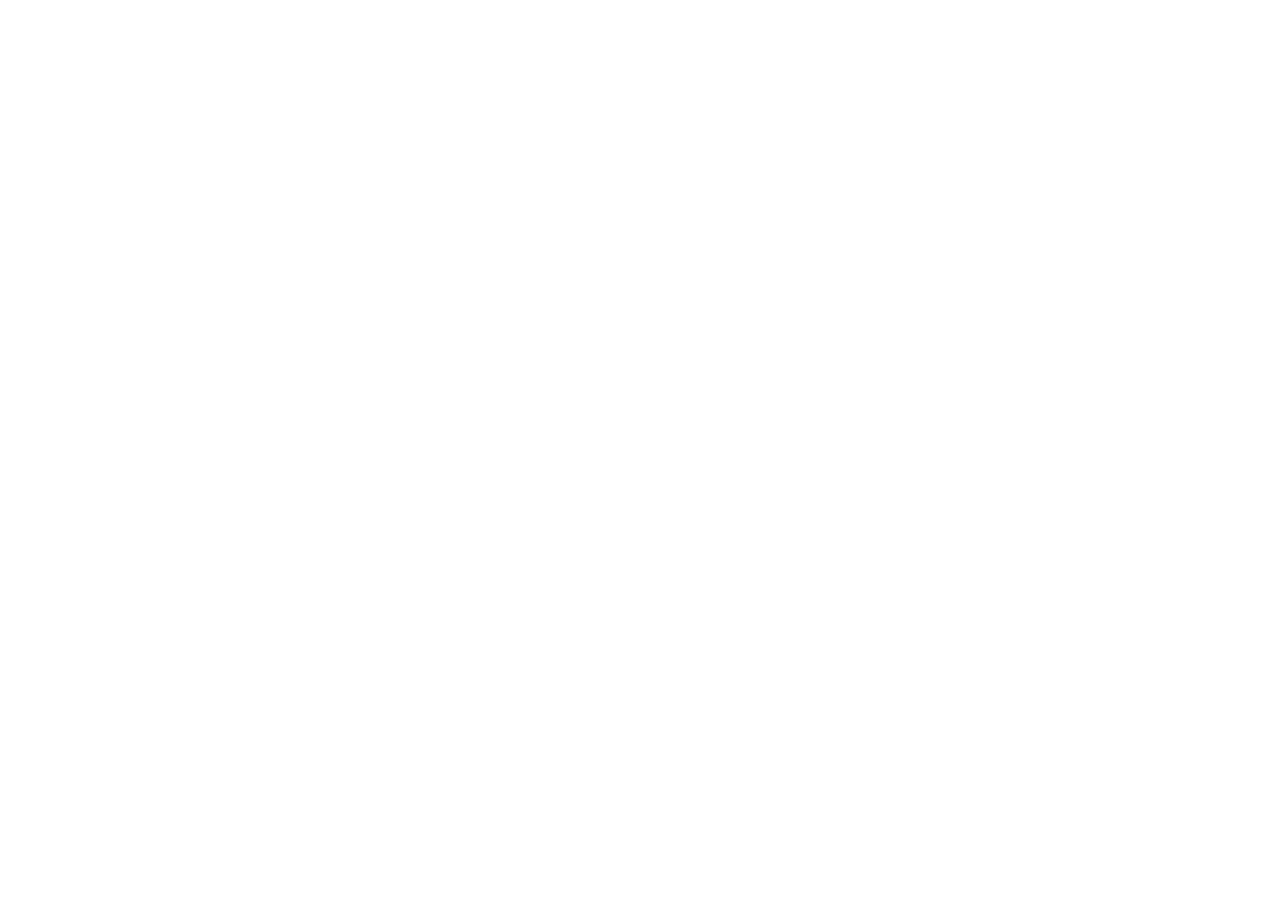
==== OLIMPO.HTML @ ba2e9223 "Segunda prueba" ====
<!DOCTYPE html>
<html lang="en">

<head>
    <meta charset="UTF-8">
    <meta name="viewport" content="width=device-width, initial-scale=1.0">
    <title>OLIMPO</title>
</head>

<body>

</body>

</html>
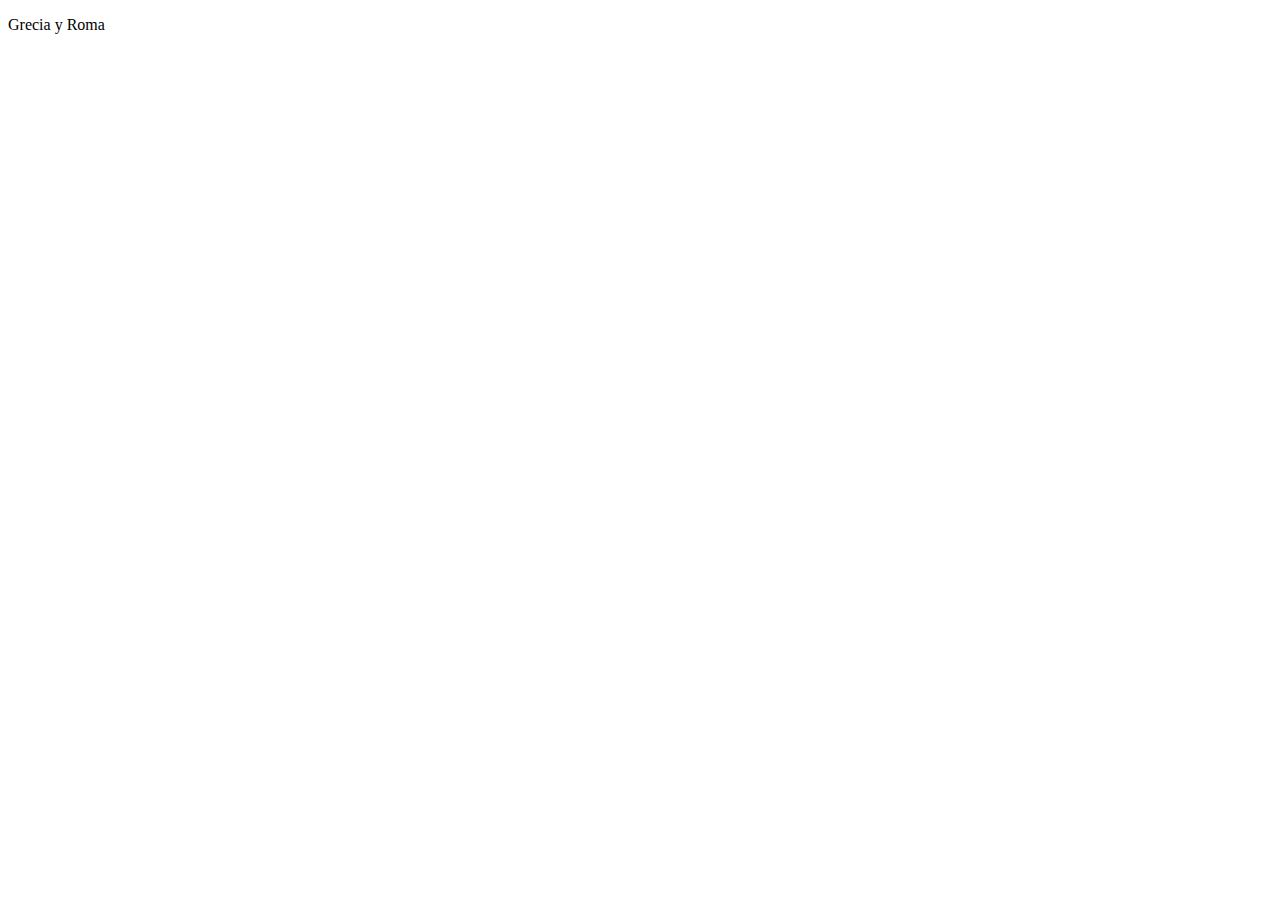
==== commit 71d0e898: "Segunda prueba" ====
--- a/OLIMPO.HTML
+++ b/OLIMPO.HTML
@@ -1,14 +1,11 @@
 <!DOCTYPE html>
 <html lang="en">
-
 <head>
     <meta charset="UTF-8">
     <meta name="viewport" content="width=device-width, initial-scale=1.0">
     <title>OLIMPO</title>
 </head>
-
 <body>
-
+       <p>Grecia y Roma</p>
 </body>
-
 </html>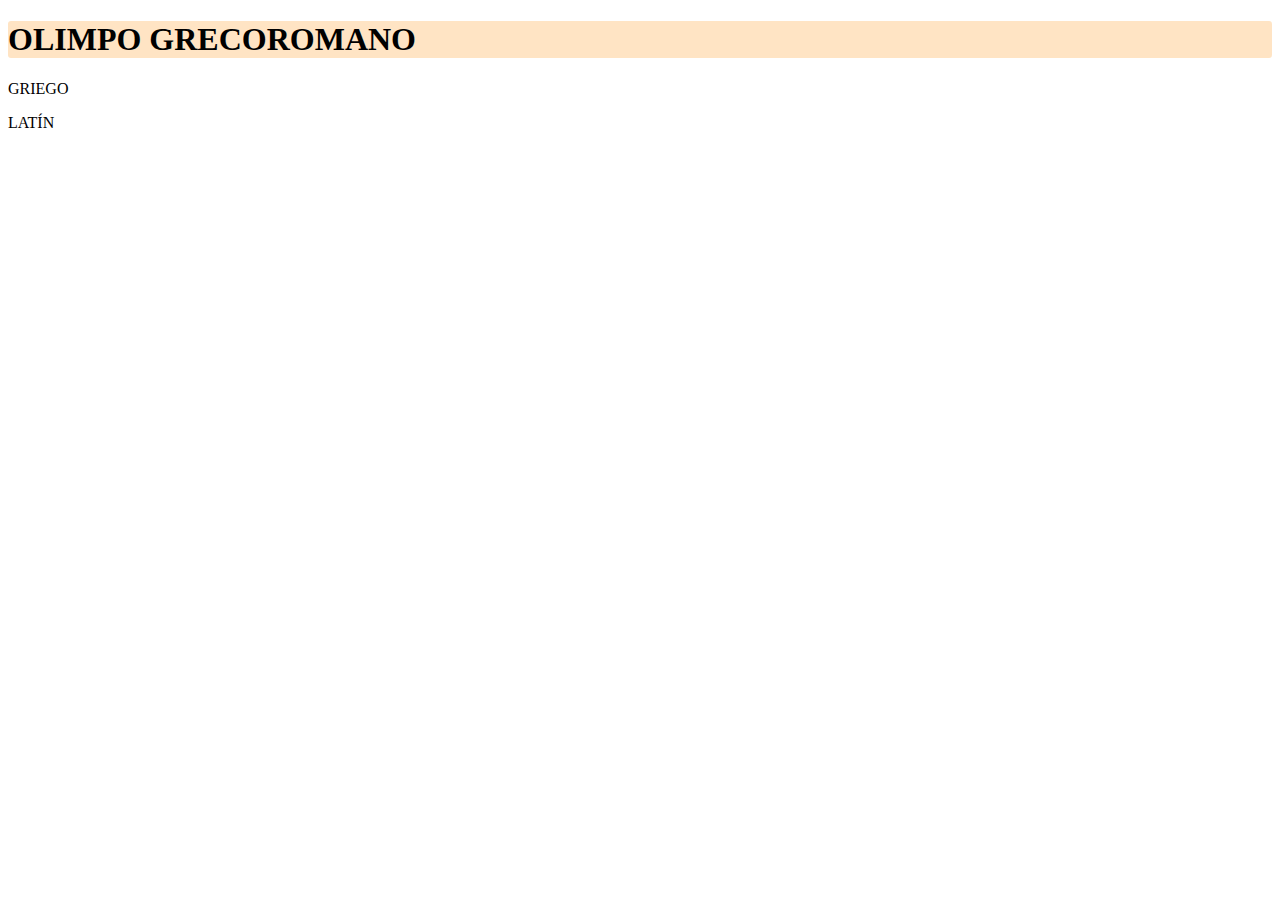
==== commit 733d2af9: "prueba 2" ====
--- a/OLIMPO.HTML
+++ b/OLIMPO.HTML
@@ -1,11 +1,22 @@
 <!DOCTYPE html>
 <html lang="en">
+
 <head>
     <meta charset="UTF-8">
     <meta name="viewport" content="width=device-width, initial-scale=1.0">
-    <title>OLIMPO</title>
+    <title>OLIMPO GRECOROMANO</title>
+    <link rel="stylesheet" href="style.css">
 </head>
+
 <body>
-       <p>Grecia y Roma</p>
+
+    <h1 class="titulo_PR">OLIMPO GRECOROMANO</h1>
+
+
+    <P>GRIEGO</P>
+
+    <P>LATÍN</P>
+
 </body>
+
 </html>--- a/style.css
+++ b/style.css
@@ -0,0 +1,4 @@
+.titulo_PR {
+    background-color: bisque;
+    border-radius: 3px;
+}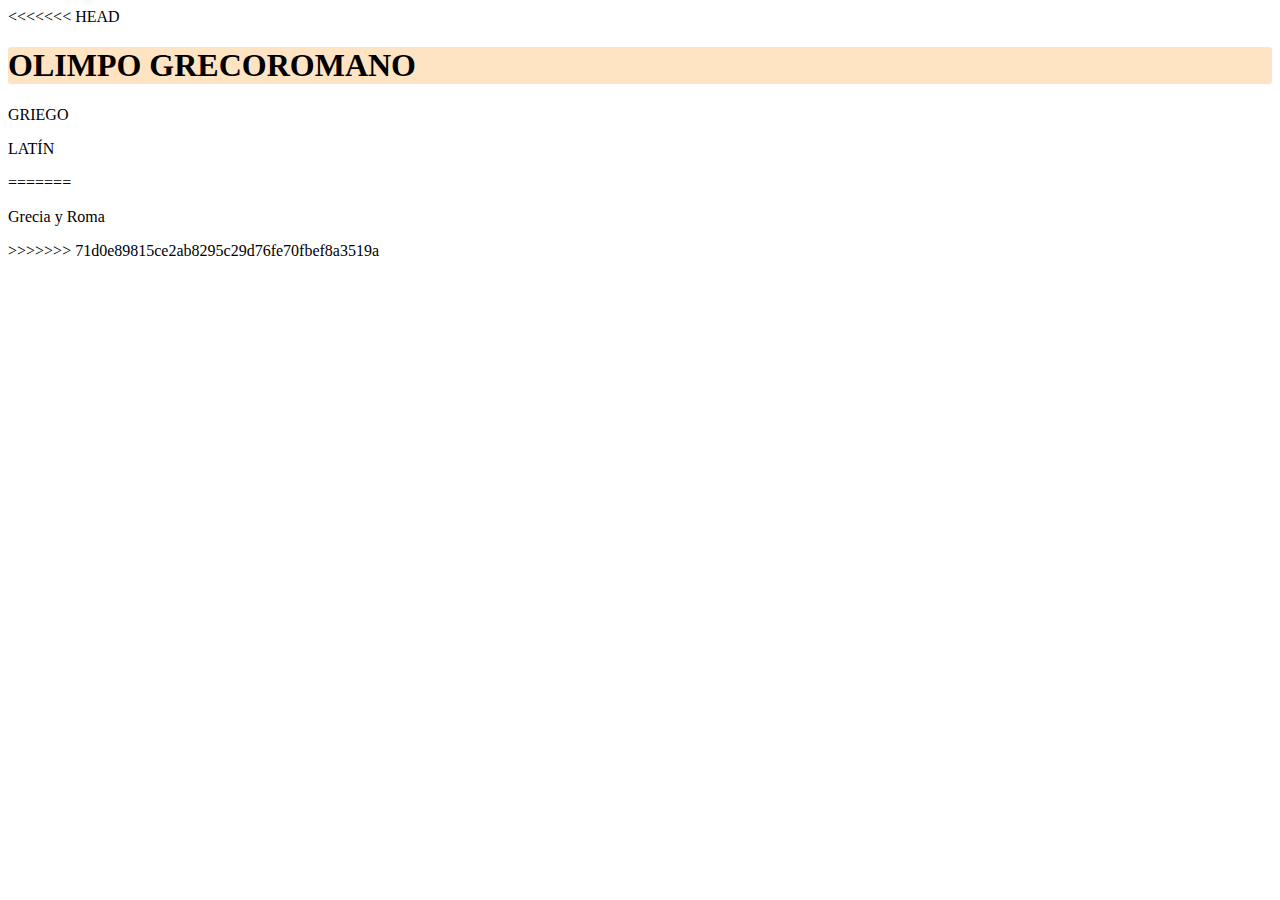
==== commit 3466533c: "Merged unrelated histories" ====
--- a/OLIMPO.HTML
+++ b/OLIMPO.HTML
@@ -1,5 +1,6 @@
 <!DOCTYPE html>
 <html lang="en">
+<<<<<<< HEAD
 
 <head>
     <meta charset="UTF-8">
@@ -19,4 +20,14 @@
 
 </body>
 
+=======
+<head>
+    <meta charset="UTF-8">
+    <meta name="viewport" content="width=device-width, initial-scale=1.0">
+    <title>OLIMPO</title>
+</head>
+<body>
+       <p>Grecia y Roma</p>
+</body>
+>>>>>>> 71d0e89815ce2ab8295c29d76fe70fbef8a3519a
 </html>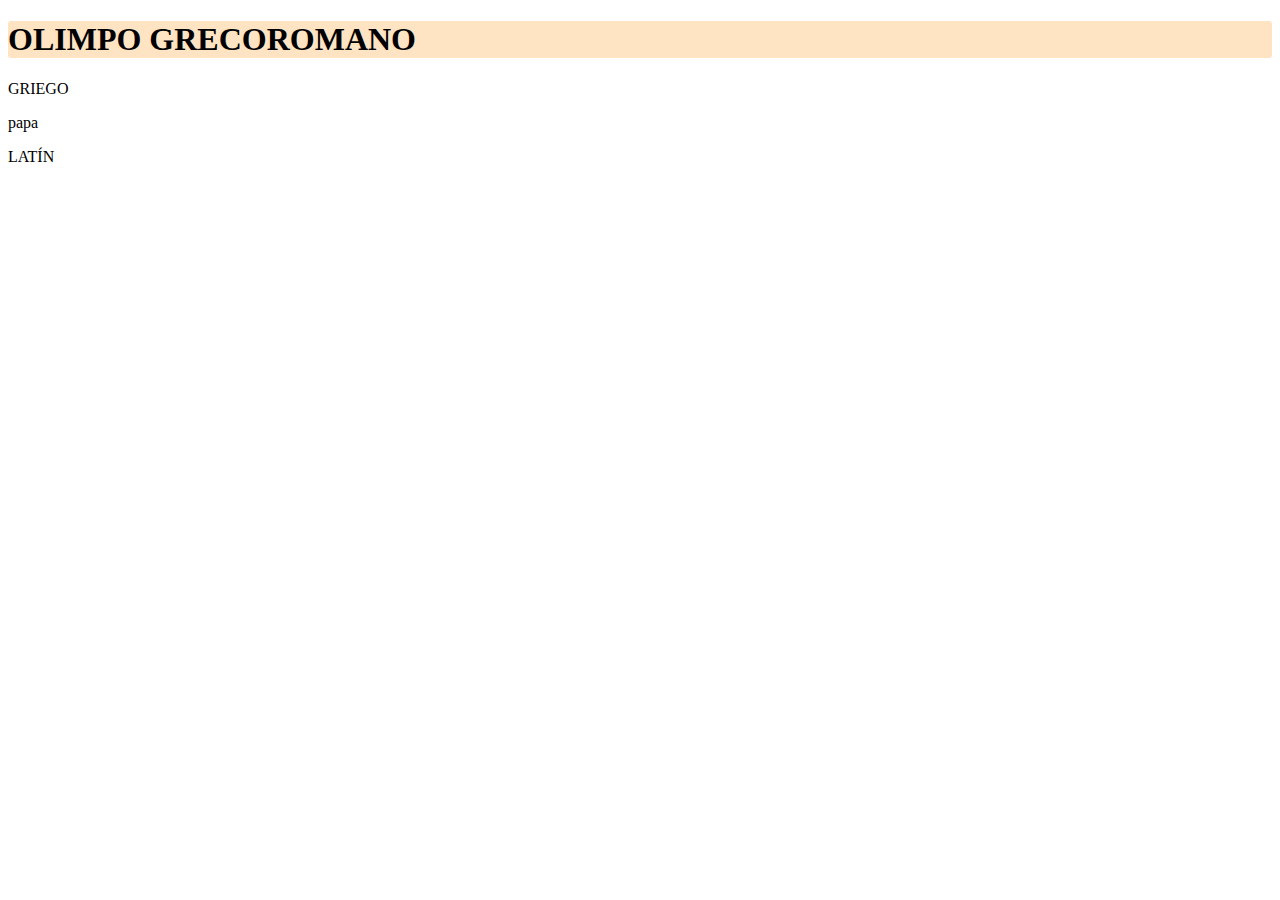
==== commit ebe82e2d: "prueba 3" ====
--- a/OLIMPO.HTML
+++ b/OLIMPO.HTML
@@ -1,6 +1,5 @@
 <!DOCTYPE html>
 <html lang="en">
-<<<<<<< HEAD
 
 <head>
     <meta charset="UTF-8">
@@ -15,19 +14,9 @@
 
 
     <P>GRIEGO</P>
-
+    <p> papa</p>
     <P>LATÍN</P>
 
 </body>
 
-=======
-<head>
-    <meta charset="UTF-8">
-    <meta name="viewport" content="width=device-width, initial-scale=1.0">
-    <title>OLIMPO</title>
-</head>
-<body>
-       <p>Grecia y Roma</p>
-</body>
->>>>>>> 71d0e89815ce2ab8295c29d76fe70fbef8a3519a
 </html>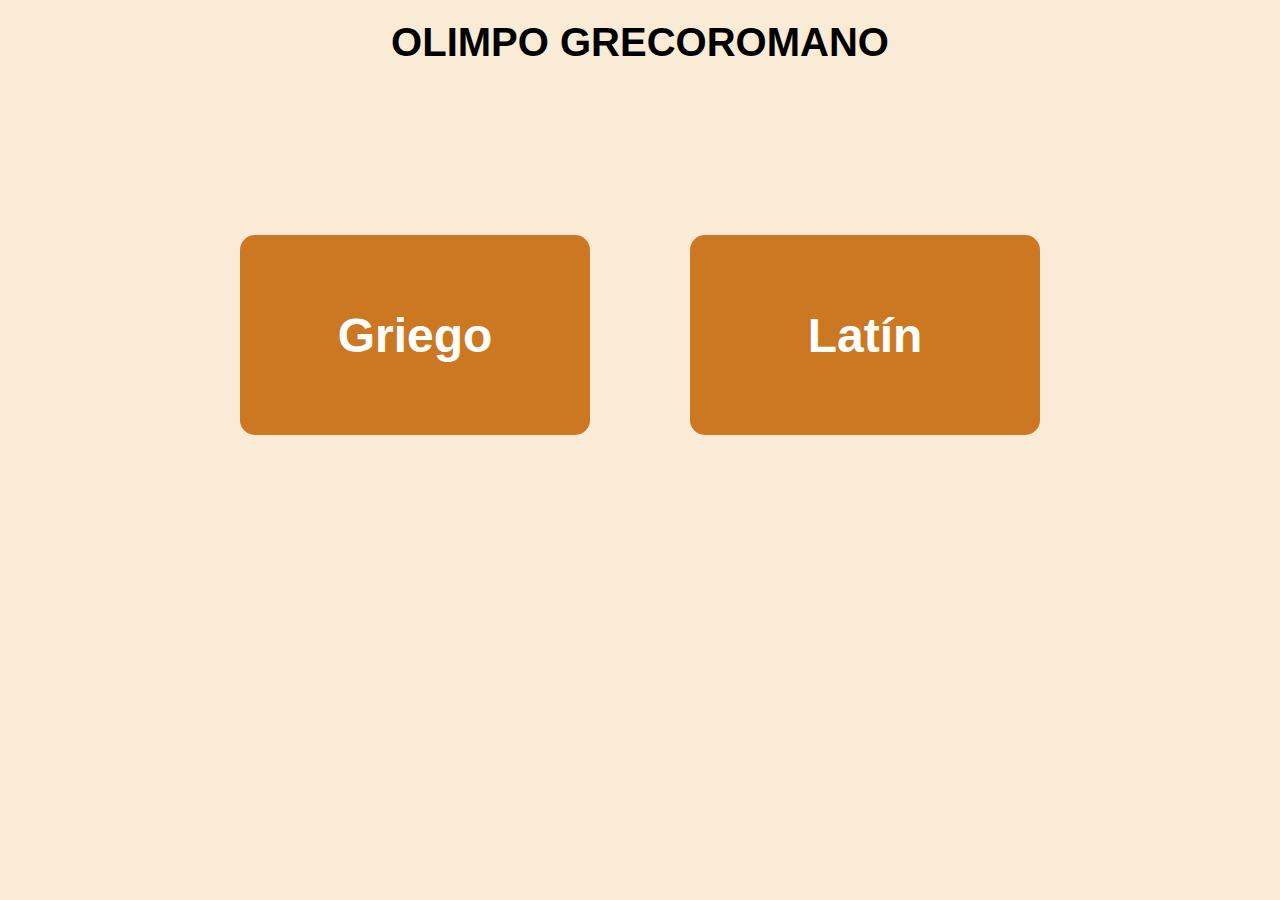
==== commit 075cf7b9: "prueba 3" ====
--- a/OLIMPO.HTML
+++ b/OLIMPO.HTML
@@ -1,22 +1,28 @@
 <!DOCTYPE html>
-<html lang="en">
-
+<html lang="es">
 <head>
     <meta charset="UTF-8">
     <meta name="viewport" content="width=device-width, initial-scale=1.0">
     <title>OLIMPO GRECOROMANO</title>
     <link rel="stylesheet" href="style.css">
 </head>
-
 <body>
-
-    <h1 class="titulo_PR">OLIMPO GRECOROMANO</h1>
-
-
-    <P>GRIEGO</P>
-    <p> papa</p>
-    <P>LATÍN</P>
-
+    <header>
+        <a href="#inicio" class="titulo-link">
+            <h1 class="titulo">OLIMPO GRECOROMANO</h1>
+        </a>
+    </header>
+    <main id="inicio">
+        <div class="menu">
+            <!-- Botón de Griego con enlace a griego.html -->
+            <a href="griego.html" class="menu-item">
+                <span>Griego</span>
+            </a>
+            <!-- Botón de Latín con enlace a latin.html -->
+            <a href="latin.html" class="menu-item">
+                <span>Latín</span>
+            </a>
+        </div>
+    </main>
 </body>
-
-</html>+</html>
--- a/style.css
+++ b/style.css
@@ -1,4 +1,80 @@
-.titulo_PR {
-    background-color: bisque;
-    border-radius: 3px;
-}+/* General Styles */
+body {
+    font-family: 'Arial', sans-serif;
+    margin: 0;
+    padding: 0;
+    background-color: antiquewhite;
+    color: black;
+}
+
+header {
+    text-align: center;
+    padding: 20px;
+    background-color: antiquewhite;
+    color: rgb(0, 0, 0);
+}
+
+h1 {
+    margin: 0;
+    font-size: 2.5em;
+}
+
+/* Eliminar estilo de enlace del título */
+.titulo-link {
+    text-decoration: none; /* Eliminar subrayado */
+    color: inherit; /* Mantener el color original del título */
+}
+
+/* Menu Container */
+.menu {
+    display: flex;
+    justify-content: center;
+    margin-top: 150px; /* Mover los botones más abajo */
+    gap: 100px; /* Aún más separación entre botones */
+    padding: 0 20px;
+}
+
+/* Botones */
+.menu-item {
+    position: relative;
+    text-decoration: none;
+    color: white; /* Texto blanco para contraste */
+    font-size: 3em; /* Botones más grandes */
+    font-weight: bold;
+    text-align: center;
+    width: 350px; /* Botones más grandes */
+    height: 200px; /* Botones más grandes */
+    display: flex;
+    flex-direction: column; /* Para colocar el texto centrado */
+    align-items: center;
+    justify-content: center;
+    border-radius: 15px;
+    overflow: hidden;
+    background-color: #CC7722; /* Ocre */
+    transition: transform 0.3s ease-in-out;
+}
+
+/* Hover Effects */
+.menu-item:hover {
+    transform: scale(1.1); /* Hacer que todo el contenedor crezca */
+    background-color: #995C00; /* Un ocre más oscuro al pasar el ratón */
+}
+
+/* Texto dentro del botón */
+.menu-item span {
+    z-index: 2; /* Asegurarse de que el texto sea visible */
+}
+
+/* Fondo de los botones */
+.menu-item::before {
+    content: '';
+    position: absolute;
+    top: 0;
+    left: 0;
+    width: 100%;
+    height: 100%;
+    background-size: cover;
+    background-position: center;
+    background-repeat: no-repeat;
+    z-index: 0; /* Fondo detrás del texto */
+}
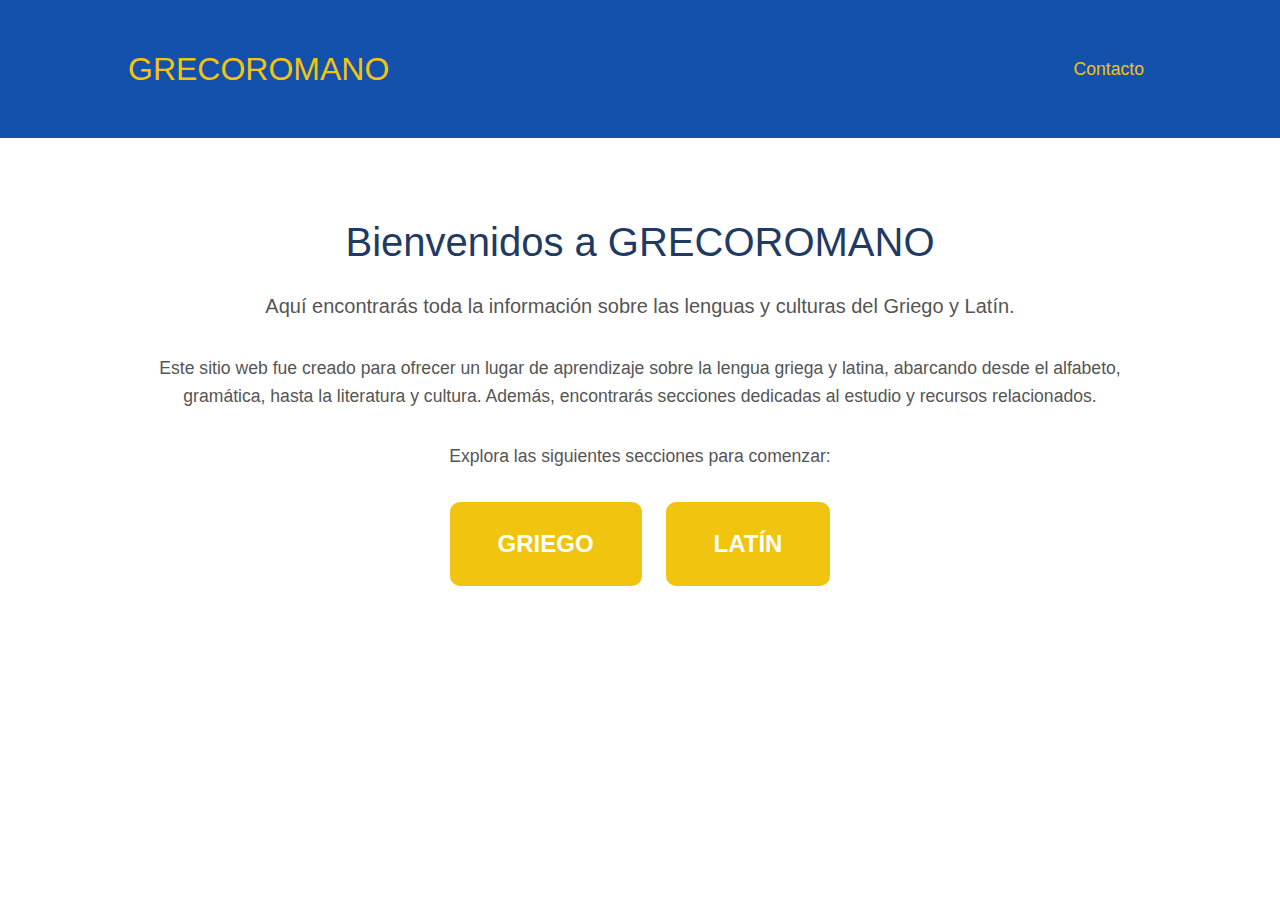
==== commit b174b9b4: "FASE 1.1" ====
--- a/OLIMPO.HTML
+++ b/OLIMPO.HTML
@@ -3,26 +3,41 @@
 <head>
     <meta charset="UTF-8">
     <meta name="viewport" content="width=device-width, initial-scale=1.0">
-    <title>OLIMPO GRECOROMANO</title>
+    <title>GRECOROMANO</title>
+    <link href="https://cdn.jsdelivr.net/npm/bootstrap@5.3.0/dist/css/bootstrap.min.css" rel="stylesheet">
     <link rel="stylesheet" href="style.css">
 </head>
 <body>
-    <header>
-        <a href="#inicio" class="titulo-link">
-            <h1 class="titulo">OLIMPO GRECOROMANO</h1>
-        </a>
-    </header>
-    <main id="inicio">
-        <div class="menu">
-            <!-- Botón de Griego con enlace a griego.html -->
-            <a href="griego.html" class="menu-item">
-                <span>Griego</span>
-            </a>
-            <!-- Botón de Latín con enlace a latin.html -->
-            <a href="latin.html" class="menu-item">
-                <span>Latín</span>
-            </a>
+
+    <!-- NAVBAR -->
+    <nav class="navbar navbar-expand-lg navbar-dark bg-custom">
+        <div class="container">
+            <a class="navbar-brand" href="OLIMPO.HTML">GRECOROMANO</a>
+            <button class="navbar-toggler" type="button" data-bs-toggle="collapse" data-bs-target="#navbarNav">
+                <span class="navbar-toggler-icon"></span>
+            </button>
+            <div class="collapse navbar-collapse" id="navbarNav">
+                <ul class="navbar-nav ms-auto">
+                    <li class="nav-item">
+                        <a class="nav-link" href="/PAGES/contacto.html">Contacto</a>
+                    </li>
+                </ul>
+            </div>
         </div>
-    </main>
+    </nav>
+
+    <!-- CONTENEDOR DE BOTONES -->
+    <div class="container text-center mt-5">
+        <h1 class="mb-4">Bienvenidos a GRECOROMANO</h1>
+        <p class="lead">Aquí encontrarás toda la información sobre las lenguas y culturas del Griego y Latín.</p>
+        <p>Este sitio web fue creado para ofrecer un lugar de aprendizaje sobre la lengua griega y latina, abarcando desde el alfabeto, gramática, hasta la literatura y cultura. Además, encontrarás secciones dedicadas al estudio y recursos relacionados.</p>
+        <p>Explora las siguientes secciones para comenzar:</p>
+        <div class="d-flex justify-content-center gap-4">
+            <a href="/PAGES/griego.html" class="btn btn-custom">GRIEGO</a>
+            <a href="/PAGES/latin.html" class="btn btn-custom">LATÍN</a>
+        </div>
+    </div>
+
+    <script src="https://cdn.jsdelivr.net/npm/bootstrap@5.3.0/dist/js/bootstrap.bundle.min.js"></script>
 </body>
 </html>
--- a/style.css
+++ b/style.css
@@ -1,80 +1,130 @@
-/* General Styles */
+/* RESET DE ESTILOS */
+* {
+    margin: 0;
+    padding: 0;
+    box-sizing: border-box;
+}
+
+/* BODY */
 body {
     font-family: 'Arial', sans-serif;
-    margin: 0;
-    padding: 0;
-    background-color: antiquewhite;
-    color: black;
+    background-color: #ffffff; /* Blanco */
+    color: #333333; /* Gris oscuro para el texto */
 }
 
-header {
-    text-align: center;
-    padding: 20px;
-    background-color: antiquewhite;
-    color: rgb(0, 0, 0);
+/* NAVBAR */
+.navbar {
+    background-color: #1451ac; /* Azul oscuro */
 }
 
-h1 {
-    margin: 0;
-    font-size: 2.5em;
+.navbar .navbar-brand {
+    font-size: 2rem;
+    color: #f1c40f; /* Dorado */
 }
 
-/* Eliminar estilo de enlace del título */
-.titulo-link {
-    text-decoration: none; /* Eliminar subrayado */
-    color: inherit; /* Mantener el color original del título */
+.navbar .nav-link {
+    color: #f1c40f; /* Dorado */
+    font-size: 1.1rem;
 }
 
-/* Menu Container */
-.menu {
-    display: flex;
-    justify-content: center;
-    margin-top: 150px; /* Mover los botones más abajo */
-    gap: 100px; /* Aún más separación entre botones */
-    padding: 0 20px;
+.navbar .nav-link:hover {
+    color: #ffffff;
 }
 
-/* Botones */
-.menu-item {
-    position: relative;
-    text-decoration: none;
-    color: white; /* Texto blanco para contraste */
-    font-size: 3em; /* Botones más grandes */
+/* ESTILOS GENERALES */
+.container {
+    width: 80%;
+    margin: 0 auto;
+    padding: 2rem 0;
+}
+
+/* TÍTULOS PRINCIPALES */
+h1 {
+    font-size: 2.5rem;
+    margin-bottom: 1rem;
+    color: #1f3a63; /* Azul oscuro */
+}
+
+/* TEXTO */
+p {
+    font-size: 1.1rem;
+    line-height: 1.6;
+    margin-bottom: 2rem;
+    color: #555;
+}
+
+/* BOTONES */
+.btn-custom {
+    display: inline-block;
+    padding: 1.5rem 3rem;
+    font-size: 1.5rem;
     font-weight: bold;
     text-align: center;
-    width: 350px; /* Botones más grandes */
-    height: 200px; /* Botones más grandes */
-    display: flex;
-    flex-direction: column; /* Para colocar el texto centrado */
-    align-items: center;
-    justify-content: center;
-    border-radius: 15px;
-    overflow: hidden;
-    background-color: #CC7722; /* Ocre */
-    transition: transform 0.3s ease-in-out;
+    color: #ffffff;
+    background-color: #f1c40f; /* Dorado */
+    border: none;
+    border-radius: 10px;
+    transition: transform 0.3s ease-in-out, background-color 0.3s ease-in-out;
+    text-decoration: none;
 }
 
-/* Hover Effects */
-.menu-item:hover {
-    transform: scale(1.1); /* Hacer que todo el contenedor crezca */
-    background-color: #995C00; /* Un ocre más oscuro al pasar el ratón */
+.btn-custom:hover {
+    background-color: #598bd5; /* Azul oscuro */
+    transform: scale(1.1); /* Animación de zoom */
 }
 
-/* Texto dentro del botón */
-.menu-item span {
-    z-index: 2; /* Asegurarse de que el texto sea visible */
+/* FORMULARIO DE CONTACTO */
+form {
+    display: flex;
+    flex-direction: column;
+    gap: 1rem;
+    margin-top: 2rem;
 }
 
-/* Fondo de los botones */
-.menu-item::before {
-    content: '';
-    position: absolute;
-    top: 0;
-    left: 0;
+form input,
+form textarea {
+    padding: 1rem;
+    font-size: 1rem;
+    border: 1px solid #ccc;
+    border-radius: 5px;
     width: 100%;
-    height: 100%;
-    background-size: cover;
-    background-position: center;
-    background-repeat: no-repeat;
-    z-index: 0; /* Fondo detrás del texto */
 }
+
+form button {
+    padding: 1rem;
+    font-size: 1.2rem;
+    color: #fff;
+    background-color: #1f3a63; /* Azul oscuro */
+    border: none;
+    border-radius: 5px;
+    cursor: pointer;
+    transition: background-color 0.3s ease;
+}
+
+form button:hover {
+    background-color: #f1c40f; /* Dorado */
+}
+
+/* RESPONSIVIDAD */
+@media (max-width: 768px) {
+    .container {
+        width: 90%;
+    }
+
+    .navbar .navbar-brand {
+        font-size: 1.5rem;
+    }
+
+    .navbar .nav-link {
+        font-size: 1rem;
+    }
+
+    h1 {
+        font-size: 2rem;
+    }
+
+    .btn-custom {
+        font-size: 1.2rem;
+        padding: 1.2rem 2rem;
+    }
+}
